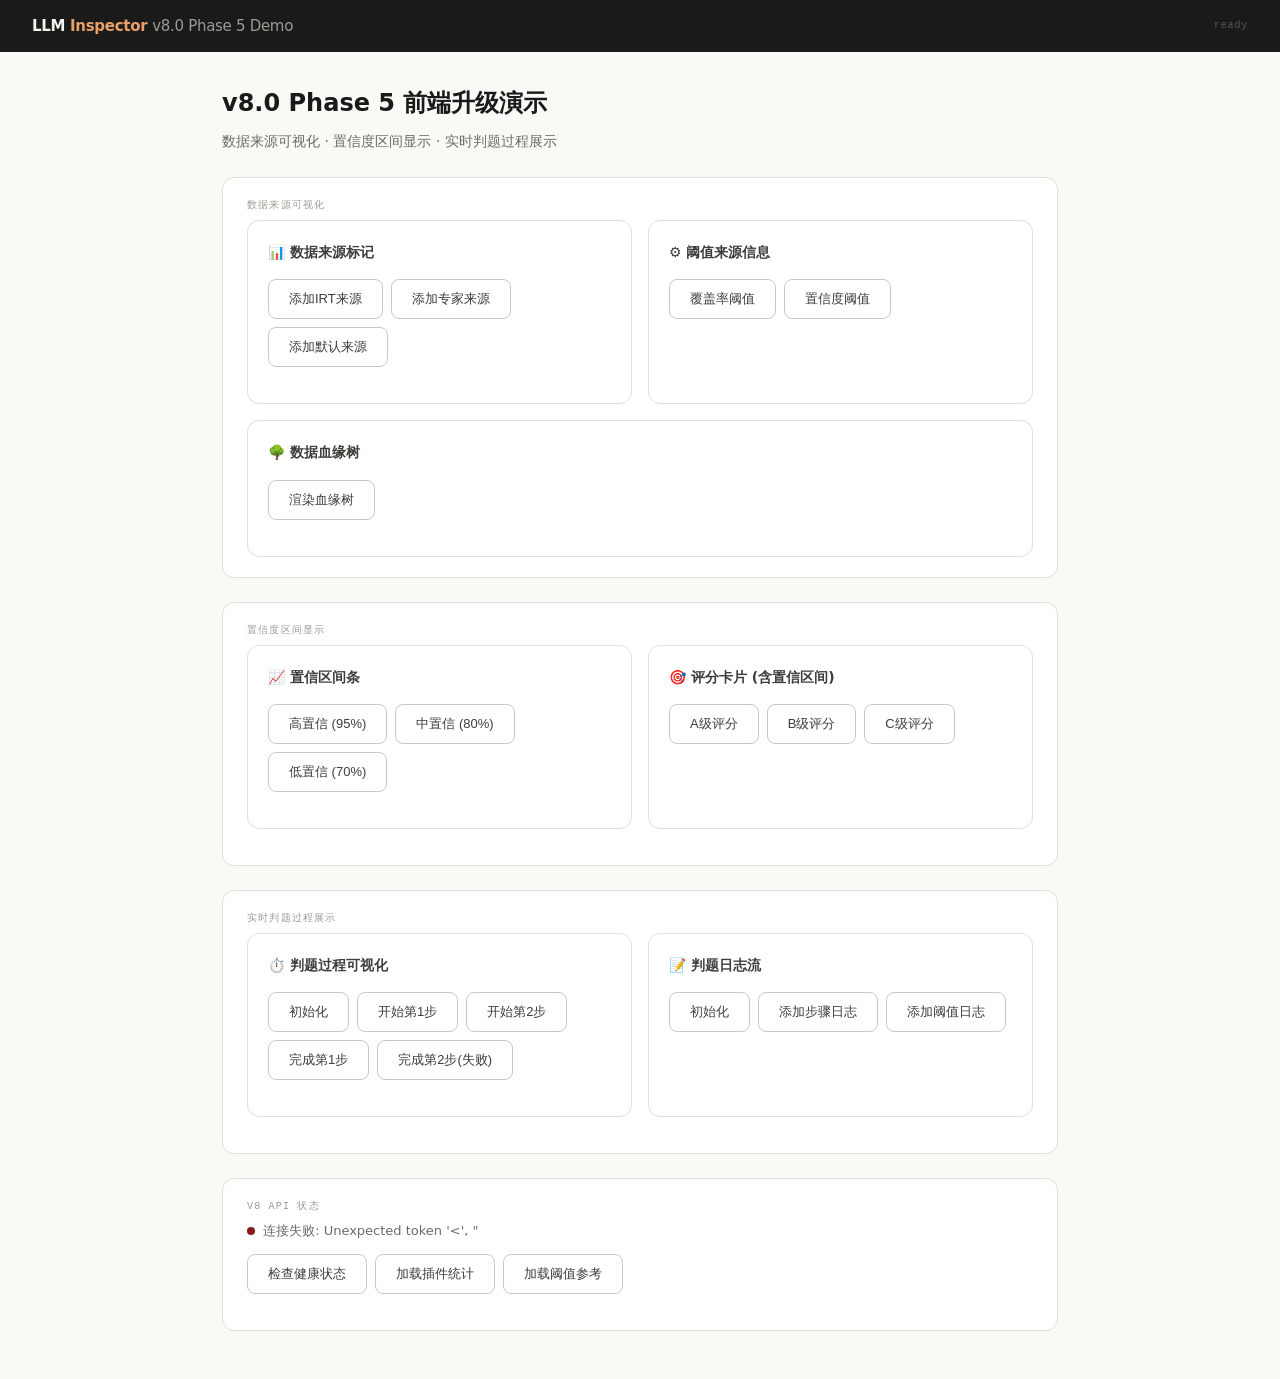
==== llm-inspector/frontend/v8_demo.html @ 5f8cd865 "feat(v8): LLM Inspector v8.0 全面升级 - Phase 1-6 完成 修复与优化: - 修复 baselines.py 模块导入路径错误 (app.core.setting" ====
<!DOCTYPE html>
<html lang="zh-CN">
<head>
<meta charset="UTF-8">
<meta name="viewport" content="width=device-width,initial-scale=1.0">
<title>LLM Inspector v8.0 Phase 5 Demo</title>

<link rel="stylesheet" href="styles.css">
<link rel="stylesheet" href="v8_styles.css">

<script src="v8_components.js" defer></script>

<style>
.demo-section {
  max-width: 900px;
  margin: 0 auto;
  padding: 32px;
}

.demo-title {
  font-size: 24px;
  font-weight: 700;
  margin-bottom: 8px;
  color: var(--ink);
}

.demo-subtitle {
  font-size: 14px;
  color: var(--ink3);
  margin-bottom: 24px;
}

.demo-grid {
  display: grid;
  grid-template-columns: 1fr 1fr;
  gap: 16px;
  margin-bottom: 16px;
}

@media (max-width: 768px) {
  .demo-grid {
    grid-template-columns: 1fr;
  }
}

.demo-card {
  background: var(--card);
  border: 1px solid var(--rule);
  border-radius: var(--radius-lg);
  padding: 20px;
}

.demo-card h3 {
  font-size: 14px;
  font-weight: 600;
  color: var(--ink2);
  margin-bottom: 16px;
  display: flex;
  align-items: center;
  gap: 8px;
}

.demo-controls {
  display: flex;
  gap: 8px;
  margin-bottom: 16px;
  flex-wrap: wrap;
}

.code-preview {
  font-family: var(--mono);
  font-size: 11px;
  background: #1a1a1a;
  color: #d4d0c8;
  padding: 12px;
  border-radius: 4px;
  overflow-x: auto;
  max-height: 150px;
  overflow-y: auto;
  margin-top: 12px;
}

.status-indicator {
  display: inline-block;
  width: 8px;
  height: 8px;
  border-radius: 50%;
  margin-right: 4px;
}

.status-ok { background: #1a6040; }
.status-warn { background: #7a4a00; }
.status-error { background: #8a1a1a; }
</style>

</head>
<body>

<nav>
  <div class="nav-brand">LLM <span>Inspector</span> <span style="color: var(--ink4); font-weight: normal;">v8.0 Phase 5 Demo</span></div>
  <div class="nav-spacer"></div>
  <div class="nav-status" id="nav-status">ready</div>
</nav>

<div class="demo-section">
  <div class="demo-title">v8.0 Phase 5 前端升级演示</div>
  <div class="demo-subtitle">数据来源可视化 · 置信度区间显示 · 实时判题过程展示</div>

  <!-- ═══════════════════════ SECTION 1: Provenance Visualization ═══════════════════════ -->
  <div class="card" style="margin-bottom: 24px;">
    <div class="card-label">数据来源可视化</div>
    
    <div class="demo-grid">
      <div class="demo-card">
        <h3>📊 数据来源标记</h3>
        <div id="provenance-badges"></div>
        <div class="demo-controls">
          <button class="btn" onclick="addProvenanceBadge('irt_calibration')">添加IRT来源</button>
          <button class="btn" onclick="addProvenanceBadge('expert_annotation')">添加专家来源</button>
          <button class="btn" onclick="addProvenanceBadge('default')">添加默认来源</button>
        </div>
      </div>
      
      <div class="demo-card">
        <h3>⚙️ 阈值来源信息</h3>
        <div id="threshold-source"></div>
        <div class="demo-controls">
          <button class="btn" onclick="showThresholdSource('coverage')">覆盖率阈值</button>
          <button class="btn" onclick="showThresholdSource('confidence')">置信度阈值</button>
        </div>
      </div>
    </div>
    
    <div class="demo-card" style="margin-top: 16px;">
      <h3>🌳 数据血缘树</h3>
      <div id="data-lineage"></div>
      <div class="demo-controls">
        <button class="btn" onclick="renderDataLineage()">渲染血缘树</button>
      </div>
    </div>
  </div>

  <!-- ═══════════════════════ SECTION 2: Confidence Intervals ═══════════════════════ -->
  <div class="card" style="margin-bottom: 24px;">
    <div class="card-label">置信度区间显示</div>
    
    <div class="demo-grid">
      <div class="demo-card">
        <h3>📈 置信区间条</h3>
        <div id="confidence-intervals"></div>
        <div class="demo-controls">
          <button class="btn" onclick="addConfidenceInterval(0.75, 0.70, 0.80, 0.95)">高置信 (95%)</button>
          <button class="btn" onclick="addConfidenceInterval(0.65, 0.55, 0.75, 0.80)">中置信 (80%)</button>
          <button class="btn" onclick="addConfidenceInterval(0.45, 0.35, 0.55, 0.70)">低置信 (70%)</button>
        </div>
      </div>
      
      <div class="demo-card">
        <h3>🎯 评分卡片 (含置信区间)</h3>
        <div id="score-cards"></div>
        <div class="demo-controls">
          <button class="btn" onclick="addScoreCard('A', 0.85, 0.80, 0.90)">A级评分</button>
          <button class="btn" onclick="addScoreCard('B', 0.72, 0.65, 0.78)">B级评分</button>
          <button class="btn" onclick="addScoreCard('C', 0.58, 0.50, 0.65)">C级评分</button>
        </div>
      </div>
    </div>
  </div>

  <!-- ═══════════════════════ SECTION 3: Real-time Judgment ═══════════════════════ -->
  <div class="card" style="margin-bottom: 24px;">
    <div class="card-label">实时判题过程展示</div>
    
    <div class="demo-grid">
      <div class="demo-card">
        <h3>⏱️ 判题过程可视化</h3>
        <div id="judgment-process"></div>
        <div class="demo-controls">
          <button class="btn" onclick="initJudgmentProcess()">初始化</button>
          <button class="btn" onclick="startJudgmentStep(0)">开始第1步</button>
          <button class="btn" onclick="startJudgmentStep(1)">开始第2步</button>
          <button class="btn" onclick="completeJudgmentStep(0, true)">完成第1步</button>
          <button class="btn" onclick="completeJudgmentStep(1, false)">完成第2步(失败)</button>
        </div>
      </div>
      
      <div class="demo-card">
        <h3>📝 判题日志流</h3>
        <div id="judgment-log-stream"></div>
        <div class="demo-controls">
          <button class="btn" onclick="initLogStream()">初始化</button>
          <button class="btn" onclick="addLogEntry('step')">添加步骤日志</button>
          <button class="btn" onclick="addLogEntry('threshold')">添加阈值日志</button>
        </div>
      </div>
    </div>
  </div>

  <!-- ═══════════════════════ SECTION 4: API Status ═══════════════════════ -->
  <div class="card">
    <div class="card-label">v8 API 状态</div>
    <div id="api-status" style="font-size: 13px; color: var(--ink3);">
      检查 API 连接...
    </div>
    <div class="demo-controls" style="margin-top: 12px;">
      <button class="btn" onclick="checkApiHealth()">检查健康状态</button>
      <button class="btn" onclick="loadPluginStats()">加载插件统计</button>
      <button class="btn" onclick="loadThresholdRefs()">加载阈值参考</button>
    </div>
    <div id="api-response" class="code-preview" style="display: none;"></div>
  </div>

</div>

<script>
// ═══════════════════════════════════════════════════════════════
// Demo: Data Provenance Visualization
// ═══════════════════════════════════════════════════════════════

function addProvenanceBadge(source) {
  const container = document.getElementById('provenance-badges');
  const provenance = {
    source: source,
    confidence: source === 'irt_calibration' ? 0.92 : (source === 'expert_annotation' ? 0.85 : 0.5),
    timestamp: new Date().toISOString()
  };
  
  const html = window.v8Components.renderProvenanceBadge(provenance);
  const div = document.createElement('div');
  div.style.marginBottom = '8px';
  div.innerHTML = html;
  container.appendChild(div);
}

function showThresholdSource(type) {
  const container = document.getElementById('threshold-source');
  
  const thresholdInfo = type === 'coverage' ? {
    value: 0.50,
    source: 'irt_calibration_v2026q1',
    doi: '10.1000/irt2026q1'
  } : {
    value: 0.80,
    source: 'expert_annotation_v8',
    url: 'https://llm-inspector.org/docs/thresholds'
  };
  
  container.innerHTML = window.v8Components.renderThresholdSource(thresholdInfo);
}

function renderDataLineage() {
  const container = document.getElementById('data-lineage');
  
  const lineage = {
    steps: [
      {
        operation: 'test_case_loading',
        description: '测试用例加载',
        timestamp: new Date().toISOString(),
        provenance: { source: 'database', confidence: 1.0 }
      },
      {
        operation: 'weight_assignment',
        description: '权重分配 (IRT校准)',
        timestamp: new Date().toISOString(),
        provenance: { source: 'irt_calibration', confidence: 0.92 }
      },
      {
        operation: 'judgment_execution',
        description: '判题执行',
        timestamp: new Date().toISOString(),
        provenance: { source: 'plugin_system', confidence: 1.0 }
      },
      {
        operation: 'score_aggregation',
        description: '分数聚合',
        timestamp: new Date().toISOString(),
        provenance: { source: 'theta_conversion', confidence: 0.95 }
      }
    ]
  };
  
  container.innerHTML = window.v8Components.renderDataLineage(lineage);
}

// ═══════════════════════════════════════════════════════════════
// Demo: Confidence Intervals
// ═══════════════════════════════════════════════════════════════

function addConfidenceInterval(value, lower, upper, confidence) {
  const container = document.getElementById('confidence-intervals');
  
  const ci = { value, lower, upper, confidence };
  const html = window.v8Components.renderConfidenceInterval(ci);
  
  const div = document.createElement('div');
  div.style.marginBottom = '12px';
  div.innerHTML = html;
  container.appendChild(div);
}

function addScoreCard(grade, value, lower, upper) {
  const container = document.getElementById('score-cards');
  
  const scoreData = {
    value: value,
    lower: lower,
    upper: upper,
    confidence: grade === 'A' ? 0.95 : (grade === 'B' ? 0.90 : 0.85)
  };
  
  const html = window.v8Components.renderScoreWithCI(`质量等级 ${grade}`, scoreData, grade);
  
  const div = document.createElement('div');
  div.style.marginBottom = '12px';
  div.innerHTML = html;
  container.appendChild(div);
}

// ═══════════════════════════════════════════════════════════════
// Demo: Real-time Judgment Process
// ═══════════════════════════════════════════════════════════════

let judgmentViz = null;
let logStream = null;

function initJudgmentProcess() {
  const container = document.getElementById('judgment-process');
  container.innerHTML = '<div id="judgment-viz-container"></div>';
  
  judgmentViz = new window.v8Components.JudgmentProcessVisualizer('judgment-viz-container');
  
  judgmentViz.init([
    { id: 'step1', name: '关键词覆盖检测', description: '检查响应中关键词的覆盖情况' },
    { id: 'step2', name: '边界信号验证', description: '验证边界条件的满足程度' },
    { id: 'step3', name: '反模式检测', description: '检测是否存在反模式' },
    { id: 'step4', name: '最终判定', description: '综合评估并给出最终判定' }
  ]);
}

function startJudgmentStep(index) {
  if (!judgmentViz) initJudgmentProcess();
  const stepIds = ['step1', 'step2', 'step3', 'step4'];
  judgmentViz.startStep(stepIds[index]);
}

function completeJudgmentStep(index, passed) {
  if (!judgmentViz) return;
  const stepIds = ['step1', 'step2', 'step3', 'step4'];
  judgmentViz.completeStep(stepIds[index], {
    passed: passed,
    confidence: passed ? 0.92 : 0.65
  });
}

function initLogStream() {
  const container = document.getElementById('judgment-log-stream');
  container.innerHTML = '<div id="log-stream-container"></div>';
  
  logStream = new window.v8Components.JudgmentLogStream('log-stream-container');
  logStream.render();
}

function addLogEntry(type) {
  if (!logStream) initLogStream();
  
  if (type === 'step') {
    logStream.addStepLog('keyword_coverage', {
      input: { constraints: ['boundary', 'answer', 'calculated'] },
      output: { coverage: 0.67, matched: ['boundary', 'answer'] }
    });
  } else if (type === 'threshold') {
    logStream.addThresholdLog('coverage_threshold', 0.50, 'irt_calibration_v2026q1');
  }
}

// ═══════════════════════════════════════════════════════════════
// Demo: API Integration
// ═══════════════════════════════════════════════════════════════

async function checkApiHealth() {
  const statusEl = document.getElementById('api-status');
  const responseEl = document.getElementById('api-response');
  
  statusEl.innerHTML = '<span class="status-indicator status-warn"></span> 检查中...';
  
  try {
    const response = await fetch('/api/v8/health');
    const data = await response.json();
    
    statusEl.innerHTML = `<span class="status-indicator status-ok"></span> v${data.version} Phase ${data.phase} - ${data.status}`;
    responseEl.style.display = 'block';
    responseEl.textContent = JSON.stringify(data, null, 2);
  } catch (error) {
    statusEl.innerHTML = `<span class="status-indicator status-error"></span> 连接失败: ${error.message}`;
    responseEl.style.display = 'none';
  }
}

async function loadPluginStats() {
  const responseEl = document.getElementById('api-response');
  
  try {
    const response = await fetch('/api/v8/plugin-stats');
    const data = await response.json();
    
    responseEl.style.display = 'block';
    responseEl.textContent = JSON.stringify(data, null, 2);
  } catch (error) {
    responseEl.style.display = 'block';
    responseEl.textContent = `Error: ${error.message}`;
  }
}

async function loadThresholdRefs() {
  const responseEl = document.getElementById('api-response');
  
  try {
    const response = await fetch('/api/v8/references/thresholds');
    const data = await response.json();
    
    responseEl.style.display = 'block';
    responseEl.textContent = JSON.stringify(data, null, 2);
  } catch (error) {
    responseEl.style.display = 'block';
    responseEl.textContent = `Error: ${error.message}`;
  }
}

// Initialize on load
document.addEventListener('DOMContentLoaded', () => {
  checkApiHealth();
});
</script>

</body>
</html>
---- llm-inspector/frontend/styles.css ----
:root{
  --bg:#faf9f6;--bg2:#f2f0ea;--card:#fff;
  --ink:#1a1a1a;--ink2:#3d3d3a;--ink3:#6b6b66;--ink4:#9b9b94;
  --rule:#e2e0d8;--rule2:#cccac0;
  --accent:#c8401a;--accent-bg:#fdf0ea;--accent-border:#f0c8a8;
  --blue:#1a4a8a;--blue-bg:#eef3fa;
  --green:#1a6040;--green-bg:#eaf5ee;
  --amber:#7a4a00;--amber-bg:#fdf5e0;
  --red:#8a1a1a;--red-bg:#faeaea;
  --mono:'Courier New',monospace;
  --radius:8px;--radius-lg:12px;
}
*{box-sizing:border-box;margin:0;padding:0}
body{font-family:-apple-system,BlinkMacSystemFont,'Segoe UI',system-ui,sans-serif;
  font-size:14px;line-height:1.6;color:var(--ink);background:var(--bg);min-height:100vh}

/* NAV */
nav{background:var(--ink);padding:0 32px;display:flex;align-items:center;gap:24px;height:52px;position:sticky;top:0;z-index:100}
.nav-brand{color:#f5f3ee;font-weight:700;font-size:15px;cursor:pointer;letter-spacing:-.3px}
.nav-brand span{color:#e8a068}
.nav-link{color:#d4d0ca;font-size:13px;cursor:pointer;padding:4px 8px;border-radius:4px;transition:color .15s}
.nav-link:hover,.nav-link.active{color:#fff}
.nav-spacer{flex:1}
.nav-status{font-family:var(--mono);font-size:10px;color:#5a5650;letter-spacing:.08em}

/* LAYOUT */
.page{display:none;max-width:880px;margin:0 auto;padding:32px 32px 80px}
.page.active{display:block}
#page-task{max-width:min(96vw,1600px)}

/* TYPOGRAPHY */
h1{font-size:26px;font-weight:700;color:var(--ink);margin-bottom:6px}
h2{font-size:18px;font-weight:600;color:var(--ink);margin-bottom:12px}
h3{font-size:14px;font-weight:600;color:var(--ink);margin-bottom:8px}
.subtitle{font-size:14px;color:var(--ink3);margin-bottom:28px}

/* CARDS */
.card{background:var(--card);border:1px solid var(--rule);border-radius:var(--radius-lg);padding:20px 24px;margin-bottom:16px}
.card-label{font-family:var(--mono);font-size:10px;letter-spacing:.12em;color:var(--ink4);text-transform:uppercase;margin-bottom:6px}

/* FORM */
.form-group{margin-bottom:18px}
.form-group label{display:block;font-size:13px;font-weight:500;color:var(--ink2);margin-bottom:6px}
.form-group input,.form-group select{width:100%;padding:9px 12px;border:1px solid var(--rule2);border-radius:var(--radius);font-size:13px;color:var(--ink);background:var(--card);outline:none;transition:border-color .15s}
.form-group input:focus,.form-group select:focus{border-color:var(--ink3)}
.form-hint{font-size:11px;color:var(--ink4);margin-top:4px}
.form-row{display:grid;grid-template-columns:1fr 1fr;gap:16px}
.btn{display:inline-flex;align-items:center;gap:6px;padding:10px 20px;border:1px solid var(--rule2);border-radius:var(--radius);font-size:13px;font-weight:500;cursor:pointer;background:var(--card);color:var(--ink2);transition:all .15s}
.btn:hover{background:var(--bg2);border-color:var(--ink4)}
.btn.primary{background:var(--ink);color:#f5f3ee;border-color:var(--ink)}
.btn.primary:hover{background:#333}
.btn.danger{background:var(--red-bg);color:var(--red);border-color:#f0b8b8}
.btn:disabled{opacity:.5;cursor:not-allowed}

/* BADGES */
.badge{display:inline-block;font-family:var(--mono);font-size:10px;padding:2px 7px;border-radius:3px;font-weight:500;border:1px solid;vertical-align:middle}
.badge-green{background:var(--green-bg);color:var(--green);border-color:#a0d8b8}
.badge-red{background:var(--red-bg);color:var(--red);border-color:#f0b8b8}
.badge-amber{background:var(--amber-bg);color:var(--amber);border-color:#e8d088}
.badge-blue{background:var(--blue-bg);color:var(--blue);border-color:#a0c0e8}
.badge-gray{background:var(--bg2);color:var(--ink3);border-color:var(--rule2)}

/* STATUS */
.status-dot{width:8px;height:8px;border-radius:50%;display:inline-block;margin-right:6px}
.dot-queued{background:#9b9b94}.dot-running,.dot-pre_detecting{background:#e8a068;animation:pulse 1.5s infinite}
.dot-completed{background:#1D9E75}.dot-failed{background:#E24B4A}.dot-partial_failed{background:#EF9F27}
@keyframes pulse{0%,100%{opacity:1}50%{opacity:.5}}

/* SCORE CARDS */
.score-grid{display:grid;grid-template-columns:repeat(4,1fr);gap:12px;margin:16px 0}
.score-card{background:var(--bg2);border-radius:var(--radius);padding:16px;text-align:center}
.score-card .score{font-family:var(--mono);font-size:26px;font-weight:300;color:var(--ink);white-space:nowrap;font-variant-numeric:tabular-nums}
.score-card .score-label{font-size:11px;color:var(--ink4);margin-top:4px;line-height:1.3}
/* Score color grading */
.score-excellent .score{color:var(--green)}
.score-good .score{color:#4ade80}
.score-warning .score{color:var(--amber)}
.score-danger .score{color:var(--red)}
.score-neutral .score{color:var(--ink)}

/* PROGRESS BAR */
.progress-bar{height:6px;background:var(--bg2);border-radius:3px;overflow:hidden;margin:8px 0}
.progress-fill{height:100%;background:var(--accent);border-radius:3px;transition:width .4s}

/* SIMILARITY BARS */
.sim-row{display:flex;align-items:center;gap:12px;margin:8px 0}
.sim-name{font-size:12px;color:var(--ink2);min-width:160px;font-family:var(--mono)}
.sim-bar-wrap{flex:1;height:20px;background:var(--bg2);border-radius:4px;position:relative;overflow:hidden}
.sim-bar{height:100%;border-radius:4px;transition:width .5s;position:relative}
.sim-ci{position:absolute;top:0;height:100%;opacity:.3;border-radius:2px}
.sim-score{font-family:var(--mono);font-size:12px;color:var(--ink2);min-width:44px;text-align:right}

/* RISK BLOCK */
.risk-block{border-radius:var(--radius-lg);padding:20px 24px;margin:16px 0}
.risk-block.low{background:var(--green-bg);border:1px solid #a0d8b8}
.risk-block.medium{background:var(--amber-bg);border:1px solid #e8d088}
.risk-block.high,.risk-block.very_high{background:var(--red-bg);border:1px solid #f0b8b8}
.risk-level{font-size:28px;font-weight:700;margin-bottom:8px}
.risk-level.low{color:var(--green)}.risk-level.medium{color:var(--amber)}
.risk-level.high,.risk-level.very_high{color:var(--red)}
.risk-disclaimer{font-size:11px;color:var(--ink4);margin-top:12px;padding-top:12px;border-top:1px solid rgba(0,0,0,.08);line-height:1.6}

/* EVIDENCE LIST */
.evidence-list{list-style:none;padding:0}
.evidence-list li{font-size:12px;color:var(--ink3);padding:4px 0;border-bottom:1px solid var(--rule);display:flex;gap:8px}
.evidence-list li::before{content:'→';color:var(--accent);flex-shrink:0}
.evidence-list li:last-child{border:none}

/* CASE RESULTS */
.case-item{border:1px solid var(--rule);border-radius:var(--radius);margin-bottom:8px;overflow:hidden}
.case-header{padding:12px 16px;cursor:pointer;display:flex;align-items:center;gap:10px;background:var(--card);transition:background .15s}
.case-header:hover{background:var(--bg2)}
.case-body{display:none;padding:12px 16px;border-top:1px solid var(--rule);background:var(--bg)}
.case-body.open{display:block}
.sample-output{font-family:var(--mono);font-size:11px;background:#1a1a1a;color:#d4d0c8;padding:10px 12px;border-radius:4px;white-space:pre-wrap;word-break:break-all;max-height:120px;overflow-y:auto;margin:6px 0}

/* RUNS LIST */
.run-row{display:flex;align-items:center;gap:12px;padding:12px 0;border-bottom:1px solid var(--rule);cursor:pointer;transition:background .1s}
.run-row:hover{background:var(--bg2);margin:0 -8px;padding-left:8px;padding-right:8px;border-radius:6px}
.run-row:last-child{border:none}
.run-model{font-weight:500;font-size:13px;color:var(--ink);flex:1;min-width:0}
.run-url{font-size:11px;color:var(--ink4);font-family:var(--mono);width:200px;min-width:0;overflow:hidden;text-overflow:ellipsis;white-space:nowrap;text-align:left}
.run-time{font-size:11px;color:var(--ink4)}

/* PREDETECT RESULT CARD */
.predetect-card{background:var(--blue-bg);border:1px solid #a0c0e8;border-radius:var(--radius-lg);padding:16px 20px;margin-bottom:16px}
.predetect-id{font-size:20px;font-weight:700;color:var(--blue);margin-bottom:4px}
.predetect-conf{font-size:12px;color:var(--blue);opacity:.8}

/* LOADING */
.loading{text-align:center;padding:40px;color:var(--ink4)}
.spinner{display:inline-block;width:24px;height:24px;border:2px solid var(--rule2);border-top-color:var(--accent);border-radius:50%;animation:spin .7s linear infinite;margin-bottom:8px}
@keyframes spin{to{transform:rotate(360deg)}}

/* EMPTY */
.empty{text-align:center;padding:60px 20px;color:var(--ink4)}
.empty-icon{font-size:40px;margin-bottom:12px;opacity:.4}

/* TABLE */
table{width:100%;border-collapse:collapse;font-size:12px}
th{font-size:10px;font-weight:600;color:var(--ink4);text-transform:uppercase;letter-spacing:.07em;padding:7px 12px;border-bottom:2px solid var(--rule2);text-align:left}
td{padding:9px 12px;border-bottom:1px solid var(--rule);color:var(--ink2);vertical-align:middle}
tr:nth-child(even) td{background:var(--bg)}

/* METRIC BARS */
.metric-grid{display:grid;grid-template-columns:repeat(3,1fr);gap:12px}
.metric-card{background:var(--bg2);border:1px solid var(--rule);border-radius:var(--radius);padding:10px}
.metric-title{font-size:11px;color:var(--ink4);margin-bottom:8px;font-family:var(--mono)}
.metric-row{display:flex;align-items:center;gap:8px;margin-bottom:7px}
.metric-name{font-size:11px;color:var(--ink3);min-width:74px;max-width:74px;overflow:hidden;text-overflow:ellipsis;white-space:nowrap}
.metric-track{flex:1;height:10px;background:#e7e4dc;border-radius:999px;overflow:hidden}
.metric-fill{height:100%;background:var(--blue);border-radius:999px}
.metric-val{font-size:11px;color:var(--ink2);min-width:36px;text-align:right;font-family:var(--mono)}

/* A/B SIGNIFICANCE */
.ab-row{display:flex;align-items:center;justify-content:space-between;border:1px solid var(--rule);border-radius:8px;padding:10px 12px;margin-bottom:8px;background:#fff}
.ab-left{display:flex;flex-direction:column;gap:3px}
.ab-metric{font-size:12px;font-weight:600;color:var(--ink2)}
.ab-meta{font-size:11px;color:var(--ink4);font-family:var(--mono)}
.ab-delta{font-family:var(--mono);font-size:13px;font-weight:700}
.ab-up{color:var(--green)}
.ab-down{color:var(--red)}
.ab-neutral{color:var(--ink3)}

/* PROCESS EXPERIENCE */
.hero-glow{position:fixed;inset:-20% -10% auto -10%;height:280px;background:radial-gradient(ellipse at 30% 20%,rgba(200,64,26,.12),transparent 60%),radial-gradient(ellipse at 70% 30%,rgba(26,74,138,.10),transparent 65%);pointer-events:none;z-index:0;filter:blur(20px)}
body>*{position:relative;z-index:1}

.verdict-match       { color: #16a34a; font-weight: bold; font-size: 1.2em; }
.verdict-suspicious  { color: #d97706; font-weight: bold; font-size: 1.2em; }
.verdict-mismatch    { color: #dc2626; font-weight: bold; font-size: 1.2em; }
.drift-high          { background: #fef2f2; }
.drift-low           { background: #f0fdf4; }

.stage-card{background:linear-gradient(180deg,#fff,#f9f7f2);border:1px solid var(--rule);border-radius:12px;padding:16px 18px;margin-bottom:14px}
.stage-head{display:flex;justify-content:space-between;align-items:center;margin-bottom:10px}
.stage-title{font-size:13px;font-weight:700;letter-spacing:.02em}
.stage-sub{font-size:11px;color:var(--ink4)}
.stage-track{display:grid;grid-template-columns:repeat(4,1fr);gap:8px;margin-top:8px}
.stage-item{border:1px solid var(--rule);background:#fff;border-radius:10px;padding:10px;min-height:72px;transition:all .25s}
.stage-item .k{font-size:10px;color:var(--ink4);font-family:var(--mono);margin-bottom:4px}
.stage-item .v{font-size:12px;color:var(--ink2);font-weight:600}
.stage-item.active{border-color:#e8a068;box-shadow:0 0 0 2px rgba(232,160,104,.18);transform:translateY(-1px)}
.stage-item.done{border-color:#9fd2b9;background:#f3fbf7}
.stage-item.done .v{color:#1a6040}

.live-console{margin-top:12px;border-radius:10px;overflow:hidden;border:1px solid #2b2b2b}
.console-head{background:#141414;color:#a6a6a6;font-family:var(--mono);font-size:10px;padding:7px 10px;display:flex;justify-content:space-between}
.console-body{background:#0b0b0b;color:#d6d2c9;font-family:var(--mono);font-size:11px;min-height:88px;max-height:180px;overflow:auto;padding:10px 12px;line-height:1.55}
.console-line{white-space:pre-wrap;word-break:break-word}
.console-line.sep{color:#8c877d;letter-spacing:.02em}
.console-line.meta{color:#b9b39f}
.console-line.typing::after{content:'▋';animation:blink 1s steps(1,end) infinite;color:#e8a068}
.console-line.del{opacity:.6;text-decoration:line-through;text-decoration-color:#a86868}
.log-filter{display:flex;gap:6px;align-items:center;padding:8px 10px;border-top:1px solid #2b2b2b;background:#101010}
.log-filter .chip{font-size:10px;font-family:var(--mono);padding:3px 8px;border-radius:999px;border:1px solid #3a3a3a;background:#161616;color:#a9a9a9;cursor:pointer;user-select:none}
.log-filter .chip.active{border-color:#e8a068;color:#f0d7be;background:#261c12}
@keyframes blink{50%{opacity:0}}

/* TASK SPLIT LAYOUT */
.task-split{display:grid;grid-template-columns:minmax(0,1fr) minmax(0,1fr);gap:16px;align-items:start}
.task-right{position:sticky;top:72px}
@media (max-width: 1100px){
  .task-split{grid-template-columns:1fr}
  .task-right{position:static}
}
/* PRINT STYLES */
@media print {
  nav, .nav-brand, .nav-link, .nav-spacer, .nav-status, 
  .btn, .chip, .console-head button, .task-actions button,
  .hero-glow {
    display: none !important;
  }
  
  body {
    background: #fff !important;
    padding: 0 !important;
    margin: 0 !important;
    color: #000 !important;
  }

  .page {
    display: none !important;
  }
  .page.active {
    display: block !important;
    max-width: none !important;
    margin: 0 !important;
    padding: 0 !important;
    width: 100% !important;
  }

  #page-task {
    max-width: none !important;
    width: 100% !important;
  }

  .task-split {
    display: block !important; /* Stack columns: left then right */
    gap: 0 !important;
  }

  .task-right {
    position: static !important;
    margin-top: 32px;
  }

  .card {
    border: 1px solid #ddd !important;
    box-shadow: none !important;
    page-break-inside: avoid;
  }

  .console-body {
    max-height: none !important; /* Expansion of logs */
    overflow: visible !important;
    background: #f8f8f8 !important;
    color: #000 !important;
    border: 1px solid #ddd !important;
  }

  .console-line {
    color: #000 !important;
    border-bottom: 1px solid #eee;
    padding: 4px 0;
  }

  .live-console {
    border: 1px solid #ddd !important;
  }

  .console-head {
    background: #eee !important;
    color: #000 !important;
    border-bottom: 1px solid #ddd !important;
  }
  
  .score-card {
    background: #f9f9f9 !important;
    border: 1px solid #eee !important;
  }
  
  /* Prevent cutting off charts or large blocks */
  h2, h3, .score-grid {
    page-break-after: avoid;
  }
}

/* LEADERBOARD REFINEMENTS */
.rank-top {
  color: var(--accent);
  font-size: 1.1em;
}
.rank-top b {
  font-size: 1.4em;
  text-shadow: 0 0 12px rgba(200,64,26,0.15);
}

.data-table tr:hover td {
  background: var(--bg2);
}
.data-table th {
  background: var(--bg2);
  position: sticky;
  top: 0;
  z-index: 10;
}

/* v6 fix: Mobile adaptation */
@media (max-width: 640px) {
  .score-grid {
    grid-template-columns: repeat(2, 1fr);
  }
  .metric-grid {
    grid-template-columns: 1fr;
  }
  .sim-row {
    flex-direction: column;
    gap: 4px;
  }
  .data-table {
    font-size: 11px;
  }
  .data-table th, .data-table td {
    padding: 6px 4px;
  }
  .form-row {
    grid-template-columns: 1fr;
  }
  nav {
    padding: 0 16px;
    gap: 12px;
  }
  .nav-brand {
    font-size: 14px;
  }
  .nav-link {
    font-size: 12px;
    padding: 4px 6px;
  }
  .page {
    padding: 16px;
  }
}
---- llm-inspector/frontend/v8_styles.css ----
/**
 * v8.0 Phase 5 Frontend Styles
 * 
 * Additional styles for:
 * - Data Provenance Visualization
 * - Confidence Interval Display
 * - Real-time Judgment Process Display
 */

/* ═══════════════════════════════════════════════════════════════
   1. Data Provenance Components
   ═══════════════════════════════════════════════════════════════ */

.provenance-badge {
  display: inline-flex;
  align-items: center;
  gap: 4px;
  padding: 2px 8px;
  border-radius: 4px;
  font-size: 11px;
  transition: all 0.2s ease;
}

.provenance-badge:hover {
  transform: translateY(-1px);
  box-shadow: 0 2px 4px rgba(0,0,0,0.1);
}

.provenance-tooltip {
  position: absolute;
  background: var(--ink);
  color: #fff;
  padding: 8px 12px;
  border-radius: 6px;
  font-size: 11px;
  max-width: 280px;
  z-index: 100;
  box-shadow: 0 4px 12px rgba(0,0,0,0.15);
  pointer-events: none;
  opacity: 0;
  transition: opacity 0.2s;
}

.provenance-badge:hover .provenance-tooltip {
  opacity: 1;
}

.threshold-source {
  font-size: 11px;
  color: var(--ink4);
  margin-top: 4px;
  display: flex;
  align-items: center;
  gap: 8px;
}

.ref-link {
  color: var(--blue);
  text-decoration: none;
  border-bottom: 1px dotted var(--blue);
}

.ref-link:hover {
  color: #0d3066;
  border-bottom-style: solid;
}

/* Data Lineage Tree */
.lineage-tree {
  position: relative;
}

.lineage-step {
  position: relative;
  padding: 8px 0 8px 20px;
  border-left: 2px solid var(--rule);
}

.lineage-step:last-child {
  border-left-color: var(--green);
}

.lineage-step::before {
  content: '';
  position: absolute;
  left: -5px;
  top: 12px;
  width: 8px;
  height: 8px;
  border-radius: 50%;
  background: var(--rule);
}

.lineage-step:last-child::before {
  background: var(--green);
}

.lineage-step .step-operation {
  font-size: 12px;
  font-weight: 500;
  color: var(--ink2);
}

.lineage-step .step-description {
  font-size: 11px;
  color: var(--ink4);
  margin-top: 2px;
}

.lineage-step .step-timestamp {
  font-size: 10px;
  color: var(--ink4);
  opacity: 0.7;
  margin-top: 2px;
}

/* ═══════════════════════════════════════════════════════════════
   2. Confidence Interval Components
   ═══════════════════════════════════════════════════════════════ */

.confidence-interval-bar {
  position: relative;
  height: 24px;
  background: var(--bg2);
  border-radius: 4px;
  overflow: hidden;
  margin: 8px 0;
}

.confidence-interval-range {
  position: absolute;
  top: 4px;
  bottom: 4px;
  background: rgba(26, 74, 138, 0.2);
  border-radius: 2px;
  border: 1px solid rgba(26, 74, 138, 0.4);
}

.confidence-interval-range.high {
  background: rgba(26, 96, 64, 0.2);
  border-color: rgba(26, 96, 64, 0.4);
}

.confidence-interval-range.medium {
  background: rgba(26, 74, 138, 0.2);
  border-color: rgba(26, 74, 138, 0.4);
}

.confidence-interval-range.low {
  background: rgba(138, 26, 26, 0.2);
  border-color: rgba(138, 26, 26, 0.4);
}

.confidence-interval-center {
  position: absolute;
  top: 50%;
  transform: translate(-50%, -50%);
  width: 10px;
  height: 10px;
  background: var(--blue);
  border-radius: 50%;
  border: 2px solid #fff;
  box-shadow: 0 1px 3px rgba(0,0,0,0.2);
}

.confidence-interval-label {
  position: absolute;
  top: -18px;
  transform: translateX(-50%);
  font-size: 11px;
  font-weight: 600;
  font-family: var(--mono);
  color: var(--blue);
}

.confidence-interval-info {
  display: flex;
  justify-content: space-between;
  font-size: 11px;
  color: var(--ink4);
  margin-bottom: 4px;
}

.score-card-ci {
  background: var(--bg2);
  border-radius: var(--radius);
  padding: 16px;
  text-align: center;
  position: relative;
}

.score-card-ci .score-value {
  font-family: var(--mono);
  font-size: 28px;
  font-weight: 300;
  white-space: nowrap;
}

.score-card-ci .score-grade {
  display: inline-block;
  font-size: 11px;
  font-weight: 600;
  padding: 2px 8px;
  border-radius: 4px;
  margin-top: 4px;
}

.score-card-ci .score-grade.A {
  color: #1a6040;
  background: rgba(26, 96, 64, 0.15);
}

.score-card-ci .score-grade.B {
  color: #1a4a8a;
  background: rgba(26, 74, 138, 0.15);
}

.score-card-ci .score-grade.C {
  color: #7a4a00;
  background: rgba(122, 74, 0, 0.15);
}

.score-card-ci .score-grade.D,
.score-card-ci .score-grade.F {
  color: #8a1a1a;
  background: rgba(138, 26, 26, 0.15);
}

/* ═══════════════════════════════════════════════════════════════
   3. Real-time Judgment Process Components
   ═══════════════════════════════════════════════════════════════ */

.judgment-process-viz {
  background: var(--card);
  border: 1px solid var(--rule);
  border-radius: var(--radius-lg);
  padding: 16px;
}

.judgment-process-viz .process-title {
  font-size: 12px;
  font-weight: 600;
  color: var(--ink3);
  margin-bottom: 12px;
  text-transform: uppercase;
  letter-spacing: 0.05em;
}

.judgment-step {
  display: flex;
  align-items: flex-start;
  gap: 12px;
  padding: 10px 0;
  position: relative;
}

.judgment-step .step-indicator {
  width: 24px;
  height: 24px;
  border-radius: 50%;
  display: flex;
  align-items: center;
  justify-content: center;
  font-size: 12px;
  flex-shrink: 0;
  transition: all 0.3s ease;
}

.judgment-step.pending .step-indicator {
  border: 2px solid var(--ink4);
  color: var(--ink4);
  background: transparent;
}

.judgment-step.running .step-indicator {
  border: 2px solid #e8a068;
  color: #e8a068;
  background: #fdf5e0;
  animation: pulse-ring 1.5s infinite;
}

.judgment-step.complete .step-indicator {
  border: 2px solid #1a6040;
  color: #1a6040;
  background: #eaf5ee;
}

.judgment-step.error .step-indicator {
  border: 2px solid #8a1a1a;
  color: #8a1a1a;
  background: #faeaea;
}

.judgment-step .step-content {
  flex: 1;
  min-width: 0;
}

.judgment-step .step-name {
  font-size: 13px;
  font-weight: 500;
  color: var(--ink2);
}

.judgment-step .step-description {
  font-size: 11px;
  color: var(--ink4);
  margin-top: 2px;
}

.judgment-step .step-result {
  margin-top: 6px;
  font-size: 11px;
  display: flex;
  align-items: center;
  gap: 8px;
}

.judgment-step .step-progress {
  margin-top: 6px;
}

.judgment-step .step-progress-bar {
  height: 3px;
  background: var(--rule);
  border-radius: 2px;
  overflow: hidden;
}

.judgment-step .step-progress-fill {
  height: 100%;
  background: #e8a068;
  transition: width 0.3s ease;
}

.judgment-step .step-progress-message {
  font-size: 10px;
  color: var(--ink4);
  margin-top: 2px;
}

.judgment-step .step-connector {
  position: absolute;
  left: 11px;
  top: 34px;
  bottom: -10px;
  width: 2px;
  background: var(--rule);
}

.judgment-step.complete .step-connector {
  background: #1a6040;
}

@keyframes pulse-ring {
  0% {
    box-shadow: 0 0 0 0 rgba(232, 160, 104, 0.4);
  }
  70% {
    box-shadow: 0 0 0 6px rgba(232, 160, 104, 0);
  }
  100% {
    box-shadow: 0 0 0 0 rgba(232, 160, 104, 0);
  }
}

/* Judgment Log Stream */
.judgment-log-stream {
  background: var(--card);
  border: 1px solid var(--rule);
  border-radius: var(--radius-lg);
  padding: 12px 16px;
  max-height: 300px;
  overflow-y: auto;
}

.judgment-log-stream .stream-title {
  font-size: 11px;
  font-weight: 600;
  color: var(--ink3);
  margin-bottom: 8px;
  text-transform: uppercase;
  letter-spacing: 0.05em;
}

.judgment-log-entry {
  padding: 6px 0;
  border-bottom: 1px solid var(--rule);
  font-size: 11px;
}

.judgment-log-entry:last-child {
  border-bottom: none;
}

.judgment-log-entry .log-time {
  color: var(--ink4);
  font-family: var(--mono);
}

.judgment-log-entry .log-type {
  margin-left: 8px;
}

.judgment-log-entry .log-type.step {
  color: var(--ink3);
}

.judgment-log-entry .log-type.threshold {
  color: #7a4a00;
}

.judgment-log-entry .log-content {
  margin-left: 8px;
  color: var(--ink3);
}

.judgment-log-entry .log-detail {
  margin-left: 52px;
  margin-top: 2px;
  color: var(--ink4);
}

.judgment-log-entry .log-detail.input {
  color: var(--ink4);
}

.judgment-log-entry .log-detail.output {
  color: #1a4a8a;
}

/* ═══════════════════════════════════════════════════════════════
   4. Enhanced Case Result Components
   ═══════════════════════════════════════════════════════════════ */

.case-result-v8 {
  background: var(--card);
  border: 1px solid var(--rule);
  border-radius: var(--radius);
  margin-bottom: 8px;
  overflow: hidden;
  transition: box-shadow 0.2s ease;
}

.case-result-v8:hover {
  box-shadow: 0 2px 8px rgba(0,0,0,0.08);
}

.case-result-v8 .case-header-v8 {
  padding: 12px 16px;
  cursor: pointer;
  display: flex;
  align-items: center;
  gap: 10px;
  transition: background 0.15s ease;
}

.case-result-v8 .case-header-v8:hover {
  background: var(--bg2);
}

.case-result-v8 .case-status-icon {
  width: 20px;
  height: 20px;
  border-radius: 50%;
  display: flex;
  align-items: center;
  justify-content: center;
  font-size: 12px;
  flex-shrink: 0;
}

.case-result-v8 .case-status-icon.passed {
  background: #1a6040;
  color: #fff;
}

.case-result-v8 .case-status-icon.failed {
  background: #8a1a1a;
  color: #fff;
}

.case-result-v8 .case-status-icon.pending {
  background: var(--ink4);
  color: #fff;
}

.case-result-v8 .case-info {
  flex: 1;
  min-width: 0;
}

.case-result-v8 .case-name {
  font-size: 13px;
  font-weight: 500;
  color: var(--ink2);
}

.case-result-v8 .case-method {
  font-size: 11px;
  color: var(--ink4);
  margin-top: 2px;
}

.case-result-v8 .case-confidence {
  text-align: right;
}

.case-result-v8 .case-confidence-value {
  font-size: 12px;
  font-family: var(--mono);
  color: var(--ink2);
}

.case-result-v8 .case-confidence-label {
  font-size: 10px;
  color: var(--ink4);
}

.case-result-v8 .case-body-v8 {
  padding: 12px 16px;
  border-top: 1px solid var(--rule);
  background: var(--bg);
}

.case-result-v8 .case-detail-section {
  margin-top: 12px;
}

.case-result-v8 .case-detail-title {
  font-size: 11px;
  font-weight: 600;
  color: var(--ink3);
  margin-bottom: 6px;
}

.case-result-v8 .case-detail-content {
  font-family: var(--mono);
  font-size: 11px;
  background: #1a1a1a;
  color: #d4d0c8;
  padding: 10px 12px;
  border-radius: 4px;
  overflow-x: auto;
  max-height: 120px;
  overflow-y: auto;
}

/* ═══════════════════════════════════════════════════════════════
   5. V8 Report Page Layout
   ═══════════════════════════════════════════════════════════════ */

.v8-report-grid {
  display: grid;
  grid-template-columns: 1fr 1fr;
  gap: 16px;
  margin-bottom: 16px;
}

@media (max-width: 900px) {
  .v8-report-grid {
    grid-template-columns: 1fr;
  }
}

.v8-report-section {
  background: var(--card);
  border: 1px solid var(--rule);
  border-radius: var(--radius-lg);
  padding: 16px 20px;
  margin-bottom: 16px;
}

.v8-report-section .section-title {
  font-size: 12px;
  font-weight: 600;
  color: var(--ink3);
  margin-bottom: 12px;
  text-transform: uppercase;
  letter-spacing: 0.05em;
  display: flex;
  align-items: center;
  gap: 8px;
}

.v8-report-section .section-title .icon {
  font-size: 14px;
}

.v8-metrics-grid {
  display: grid;
  grid-template-columns: repeat(auto-fit, minmax(200px, 1fr));
  gap: 12px;
}

/* ═══════════════════════════════════════════════════════════════
   6. Animation Keyframes
   ═══════════════════════════════════════════════════════════════ */

@keyframes fadeIn {
  from {
    opacity: 0;
    transform: translateY(4px);
  }
  to {
    opacity: 1;
    transform: translateY(0);
  }
}

.animate-fade-in {
  animation: fadeIn 0.3s ease forwards;
}

@keyframes slideInRight {
  from {
    opacity: 0;
    transform: translateX(-10px);
  }
  to {
    opacity: 1;
    transform: translateX(0);
  }
}

.animate-slide-in {
  animation: slideInRight 0.3s ease forwards;
}

/* ═══════════════════════════════════════════════════════════════
   7. Print Styles for V8 Components
   ═══════════════════════════════════════════════════════════════ */

@media print {
  .provenance-badge {
    border: 1px solid #ccc !important;
    background: #f5f5f5 !important;
    color: #333 !important;
  }
  
  .judgment-process-viz,
  .judgment-log-stream {
    border: 1px solid #ddd !important;
    background: #fff !important;
  }
  
  .judgment-step .step-indicator {
    border: 1px solid #ccc !important;
  }
  
  .confidence-interval-range {
    border: 1px solid #999 !important;
    background: #eee !important;
  }
  
  .case-result-v8 .case-detail-content {
    background: #f5f5f5 !important;
    color: #333 !important;
    border: 1px solid #ddd !important;
  }
}
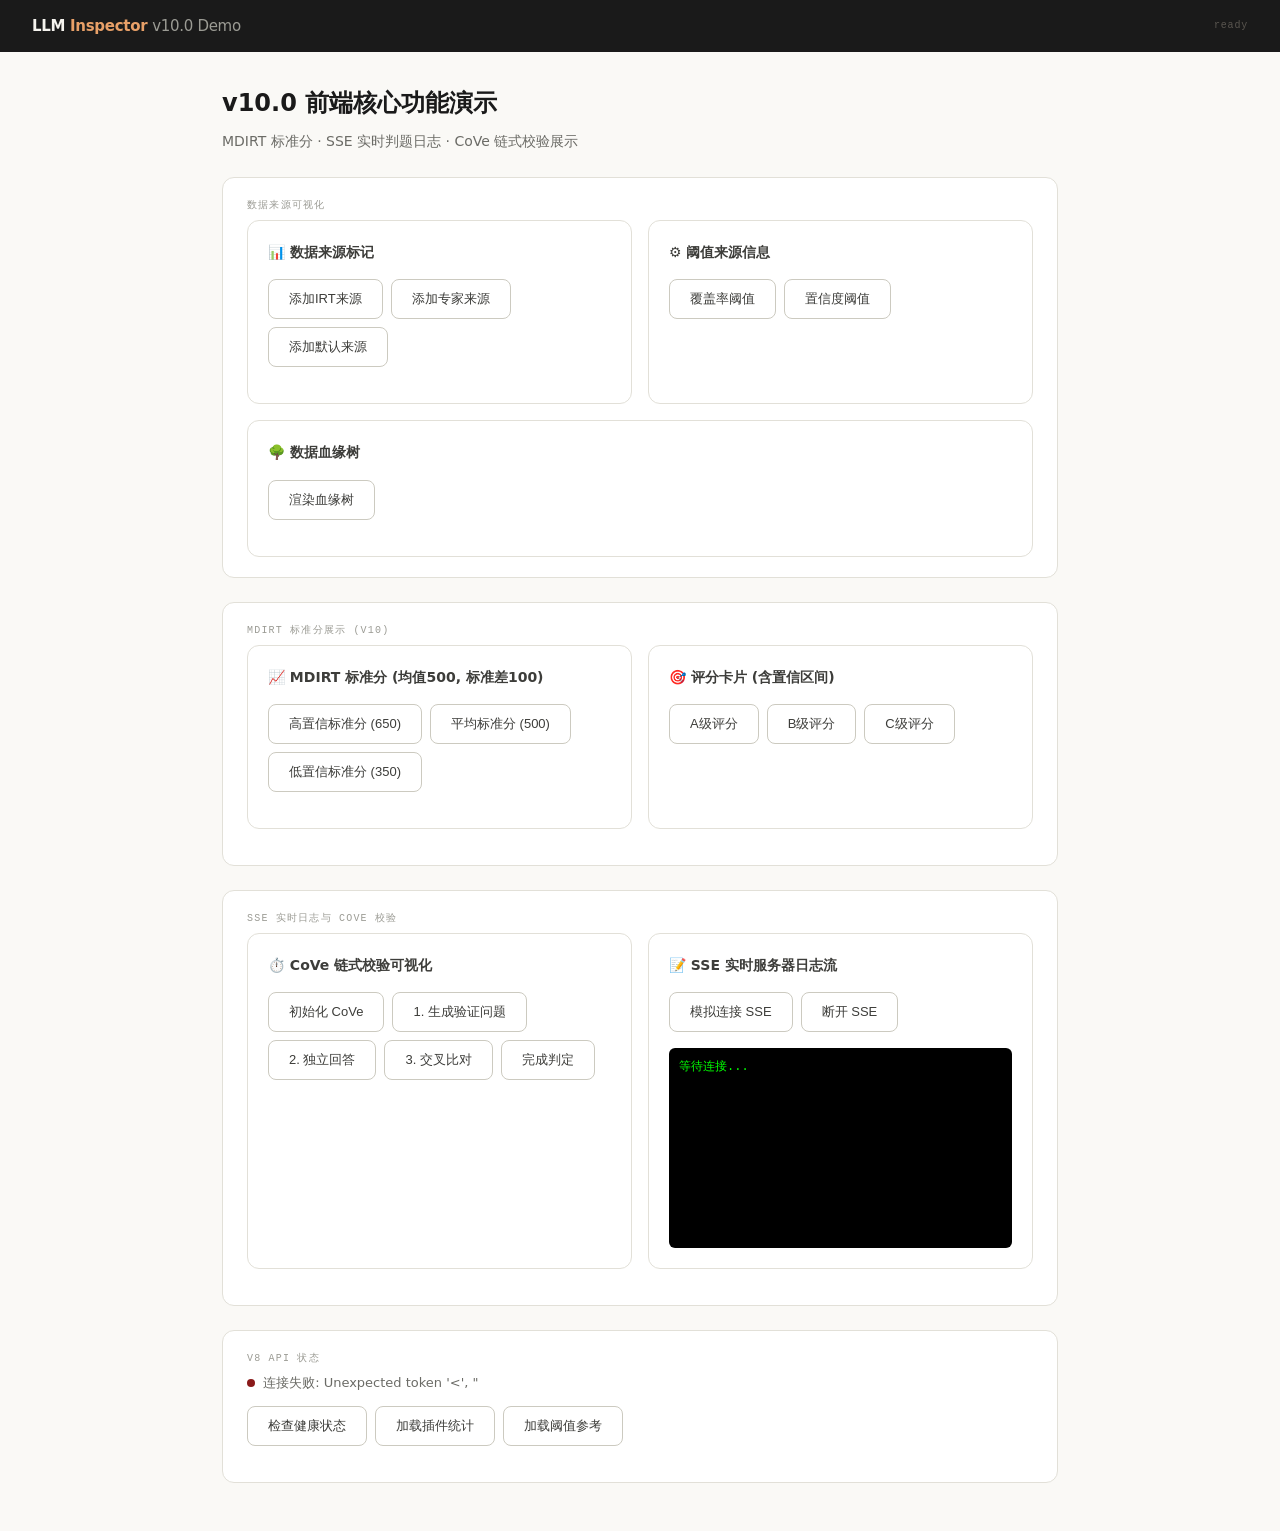
==== commit f05c57e2: "refactor(v10): 核心模块升级 - 评分/判题/执行/知识图谱/前端全链路改造 ## 评分算法 - theta_scoring.py: 实现 MDIRT 多维项目反应理论评分，支持 θ_d" ====
--- a/llm-inspector/frontend/v8_demo.html
+++ b/llm-inspector/frontend/v8_demo.html
@@ -3,7 +3,7 @@
 <head>
 <meta charset="UTF-8">
 <meta name="viewport" content="width=device-width,initial-scale=1.0">
-<title>LLM Inspector v8.0 Phase 5 Demo</title>
+<title>LLM Inspector v10.0 Demo</title>
 
 <link rel="stylesheet" href="styles.css">
 <link rel="stylesheet" href="v8_styles.css">
@@ -91,20 +91,34 @@
 .status-ok { background: #1a6040; }
 .status-warn { background: #7a4a00; }
 .status-error { background: #8a1a1a; }
+
+/* v10 SSE Console */
+.sse-console {
+  background: #000;
+  color: #0f0;
+  font-family: monospace;
+  font-size: 12px;
+  padding: 10px;
+  height: 200px;
+  overflow-y: scroll;
+  border-radius: 6px;
+  white-space: pre-wrap;
+  margin-top: 10px;
+}
 </style>
 
 </head>
 <body>
 
 <nav>
-  <div class="nav-brand">LLM <span>Inspector</span> <span style="color: var(--ink4); font-weight: normal;">v8.0 Phase 5 Demo</span></div>
+  <div class="nav-brand">LLM <span>Inspector</span> <span style="color: var(--ink4); font-weight: normal;">v10.0 Demo</span></div>
   <div class="nav-spacer"></div>
   <div class="nav-status" id="nav-status">ready</div>
 </nav>
 
 <div class="demo-section">
-  <div class="demo-title">v8.0 Phase 5 前端升级演示</div>
-  <div class="demo-subtitle">数据来源可视化 · 置信度区间显示 · 实时判题过程展示</div>
+  <div class="demo-title">v10.0 前端核心功能演示</div>
+  <div class="demo-subtitle">MDIRT 标准分 · SSE 实时判题日志 · CoVe 链式校验展示</div>
 
   <!-- ═══════════════════════ SECTION 1: Provenance Visualization ═══════════════════════ -->
   <div class="card" style="margin-bottom: 24px;">
@@ -142,16 +156,16 @@
 
   <!-- ═══════════════════════ SECTION 2: Confidence Intervals ═══════════════════════ -->
   <div class="card" style="margin-bottom: 24px;">
-    <div class="card-label">置信度区间显示</div>
+    <div class="card-label">MDIRT 标准分展示 (v10)</div>
     
     <div class="demo-grid">
       <div class="demo-card">
-        <h3>📈 置信区间条</h3>
+        <h3>📈 MDIRT 标准分 (均值500, 标准差100)</h3>
         <div id="confidence-intervals"></div>
         <div class="demo-controls">
-          <button class="btn" onclick="addConfidenceInterval(0.75, 0.70, 0.80, 0.95)">高置信 (95%)</button>
-          <button class="btn" onclick="addConfidenceInterval(0.65, 0.55, 0.75, 0.80)">中置信 (80%)</button>
-          <button class="btn" onclick="addConfidenceInterval(0.45, 0.35, 0.55, 0.70)">低置信 (70%)</button>
+          <button class="btn" onclick="addConfidenceInterval(650, 610, 690, 0.95)">高置信标准分 (650)</button>
+          <button class="btn" onclick="addConfidenceInterval(500, 420, 580, 0.80)">平均标准分 (500)</button>
+          <button class="btn" onclick="addConfidenceInterval(350, 250, 450, 0.70)">低置信标准分 (350)</button>
         </div>
       </div>
       
@@ -169,29 +183,28 @@
 
   <!-- ═══════════════════════ SECTION 3: Real-time Judgment ═══════════════════════ -->
   <div class="card" style="margin-bottom: 24px;">
-    <div class="card-label">实时判题过程展示</div>
+    <div class="card-label">SSE 实时日志与 CoVe 校验</div>
     
     <div class="demo-grid">
       <div class="demo-card">
-        <h3>⏱️ 判题过程可视化</h3>
+        <h3>⏱️ CoVe 链式校验可视化</h3>
         <div id="judgment-process"></div>
         <div class="demo-controls">
-          <button class="btn" onclick="initJudgmentProcess()">初始化</button>
-          <button class="btn" onclick="startJudgmentStep(0)">开始第1步</button>
-          <button class="btn" onclick="startJudgmentStep(1)">开始第2步</button>
-          <button class="btn" onclick="completeJudgmentStep(0, true)">完成第1步</button>
-          <button class="btn" onclick="completeJudgmentStep(1, false)">完成第2步(失败)</button>
+          <button class="btn" onclick="initCoveProcess()">初始化 CoVe</button>
+          <button class="btn" onclick="startJudgmentStep(0)">1. 生成验证问题</button>
+          <button class="btn" onclick="startJudgmentStep(1)">2. 独立回答</button>
+          <button class="btn" onclick="startJudgmentStep(2)">3. 交叉比对</button>
+          <button class="btn" onclick="completeJudgmentStep(2, true)">完成判定</button>
         </div>
       </div>
       
       <div class="demo-card">
-        <h3>📝 判题日志流</h3>
-        <div id="judgment-log-stream"></div>
-        <div class="demo-controls">
-          <button class="btn" onclick="initLogStream()">初始化</button>
-          <button class="btn" onclick="addLogEntry('step')">添加步骤日志</button>
-          <button class="btn" onclick="addLogEntry('threshold')">添加阈值日志</button>
-        </div>
+        <h3>📝 SSE 实时服务器日志流</h3>
+        <div class="demo-controls">
+          <button class="btn" onclick="startMockSSE()">模拟连接 SSE</button>
+          <button class="btn" onclick="stopMockSSE()">断开 SSE</button>
+        </div>
+        <div id="sse-console" class="sse-console">等待连接...</div>
       </div>
     </div>
   </div>
@@ -322,56 +335,69 @@
 // ═══════════════════════════════════════════════════════════════
 
 let judgmentViz = null;
-let logStream = null;
-
-function initJudgmentProcess() {
+let mockSseInterval = null;
+
+function initCoveProcess() {
   const container = document.getElementById('judgment-process');
   container.innerHTML = '<div id="judgment-viz-container"></div>';
   
   judgmentViz = new window.v8Components.JudgmentProcessVisualizer('judgment-viz-container');
   
   judgmentViz.init([
-    { id: 'step1', name: '关键词覆盖检测', description: '检查响应中关键词的覆盖情况' },
-    { id: 'step2', name: '边界信号验证', description: '验证边界条件的满足程度' },
-    { id: 'step3', name: '反模式检测', description: '检测是否存在反模式' },
-    { id: 'step4', name: '最终判定', description: '综合评估并给出最终判定' }
+    { id: 'step1', name: '生成验证问题', description: '基于回答生成事实核查问题' },
+    { id: 'step2', name: '独立回答问题', description: '大模型独立对核查问题进行回答' },
+    { id: 'step3', name: '交叉比对验证', description: '比对事实与原始回答是否矛盾' }
   ]);
 }
 
 function startJudgmentStep(index) {
-  if (!judgmentViz) initJudgmentProcess();
-  const stepIds = ['step1', 'step2', 'step3', 'step4'];
+  if (!judgmentViz) initCoveProcess();
+  const stepIds = ['step1', 'step2', 'step3'];
   judgmentViz.startStep(stepIds[index]);
 }
 
 function completeJudgmentStep(index, passed) {
   if (!judgmentViz) return;
-  const stepIds = ['step1', 'step2', 'step3', 'step4'];
+  const stepIds = ['step1', 'step2', 'step3'];
   judgmentViz.completeStep(stepIds[index], {
     passed: passed,
-    confidence: passed ? 0.92 : 0.65
+    confidence: passed ? 0.95 : 0.65
   });
 }
 
-function initLogStream() {
-  const container = document.getElementById('judgment-log-stream');
-  container.innerHTML = '<div id="log-stream-container"></div>';
-  
-  logStream = new window.v8Components.JudgmentLogStream('log-stream-container');
-  logStream.render();
-}
-
-function addLogEntry(type) {
-  if (!logStream) initLogStream();
-  
-  if (type === 'step') {
-    logStream.addStepLog('keyword_coverage', {
-      input: { constraints: ['boundary', 'answer', 'calculated'] },
-      output: { coverage: 0.67, matched: ['boundary', 'answer'] }
-    });
-  } else if (type === 'threshold') {
-    logStream.addThresholdLog('coverage_threshold', 0.50, 'irt_calibration_v2026q1');
-  }
+function startMockSSE() {
+  const consoleEl = document.getElementById('sse-console');
+  consoleEl.innerHTML = "Connected to /api/v10/runs/mock_id/logs/stream...\n";
+  
+  if (mockSseInterval) clearInterval(mockSseInterval);
+  
+  const mockLogs = [
+    { level: "info", msg: "Run submitted to task queue", kwargs: { run_id: "mock_id", async_enabled: true } },
+    { level: "info", msg: "Async executing case", kwargs: { case_id: "reason_aime_2024_01", sample: 0 } },
+    { level: "debug", msg: "Prompt compressed.", kwargs: { "Ratio": 0.85, "Length": "120 -> 102" } },
+    { level: "info", msg: "Case done", kwargs: { case_id: "reason_aime_2024_01", pass_rate: 1.0, tokens: 420 } },
+    { level: "info", msg: "v10 CAT early stopping triggered (SEM < 0.3 for all dims)", kwargs: { test_mode: "quick", cases_run: 10 } }
+  ];
+  
+  let i = 0;
+  mockSseInterval = setInterval(() => {
+    if (i < mockLogs.length) {
+      const log = mockLogs[i];
+      const timeStr = new Date().toISOString().split('T')[1].substring(0, 8);
+      const logStr = `[${timeStr}] [${log.level.toUpperCase()}] ${log.msg} | ${JSON.stringify(log.kwargs)}\n`;
+      consoleEl.innerHTML += logStr;
+      consoleEl.scrollTop = consoleEl.scrollHeight;
+      i++;
+    } else {
+      clearInterval(mockSseInterval);
+      consoleEl.innerHTML += "\nStream ended.\n";
+    }
+  }, 1000);
+}
+
+function stopMockSSE() {
+  if (mockSseInterval) clearInterval(mockSseInterval);
+  document.getElementById('sse-console').innerHTML += "\nDisconnected.\n";
 }
 
 // ═══════════════════════════════════════════════════════════════
